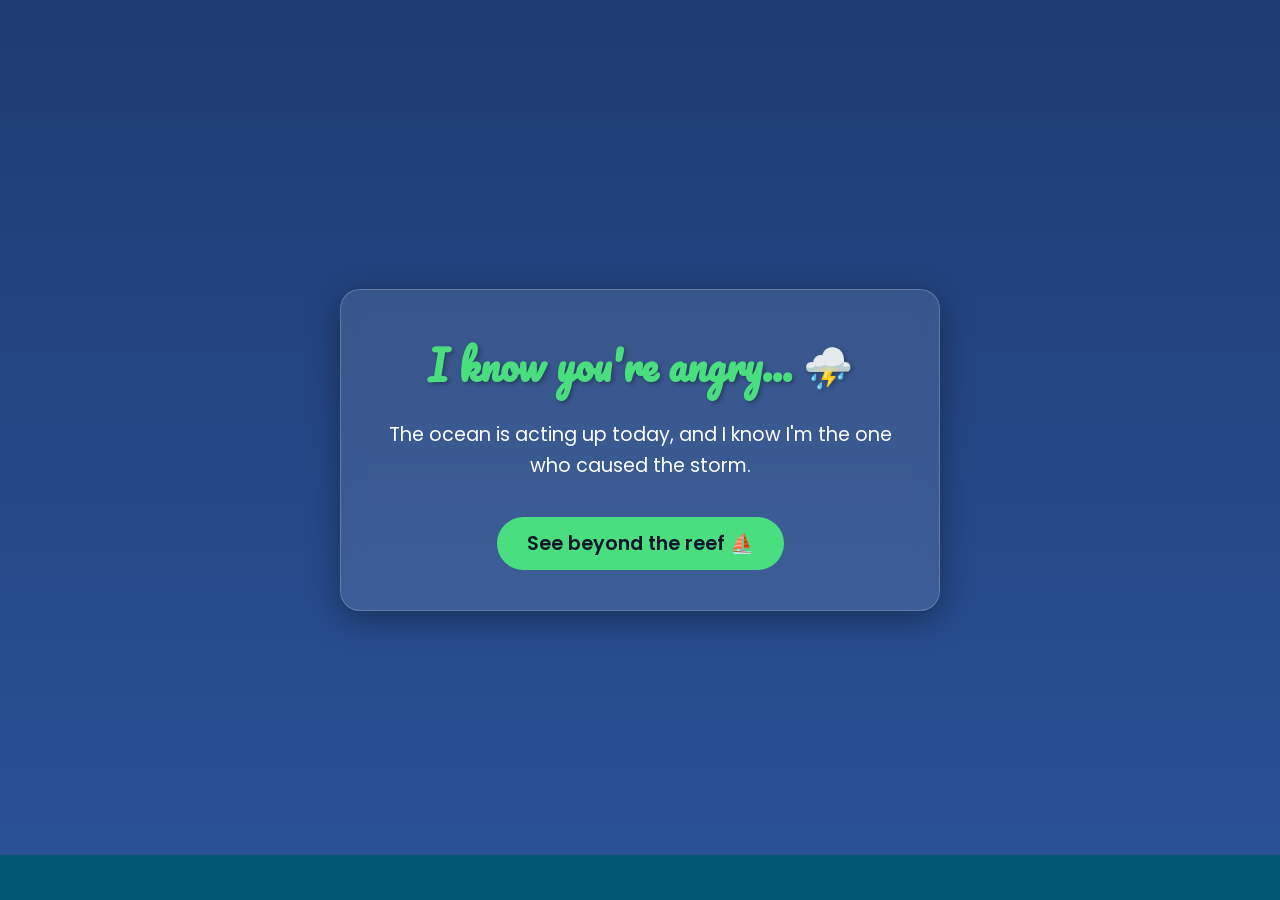
==== index.html @ 556d73a4 "Add files via upload" ====
<!DOCTYPE html>
<html lang="en">
<head>
    <meta charset="UTF-8">
    <meta name="viewport" content="width=device-width, initial-scale=1.0">
    <title>For You 🌊</title>
    <link rel="stylesheet" href="style.css">
    <!-- Google Fonts for that tropical/Moana feel -->
    <link href="https://fonts.googleapis.com/css2?family=Pacifico&family=Poppins:wght@400;600&display=swap" rel="stylesheet">
</head>
<body>

    <!-- Animated Ocean Waves Background -->
    <div class="ocean">
        <div class="wave"></div>
        <div class="wave"></div>
    </div>

    <!-- PAGE 1 -->
    <div id="page1" class="page active">
        <div class="content-box">
            <h1>I know you're angry... ⛈️</h1>
            <p>The ocean is acting up today, and I know I'm the one who caused the storm.</p>
            <button onclick="nextPage('page1', 'page2')">See beyond the reef ⛵</button>
        </div>
    </div>

    <!-- PAGE 2 -->
    <div id="page2" class="page">
        <div class="content-box">
            <h1>I'm so sorry. 🌺</h1>
            <p>I shouldn't have teased you while you were at work about my trip to see my friend. It was incredibly stupid and insensitive of me.</p>
            <p>Sometimes I can be as clueless as Heihei 🐓, but I never want to make you feel insecure or upset.</p>
            <button onclick="nextPage('page2', 'page3')">Keep sailing 🌊</button>
        </div>
    </div>

    <!-- PAGE 3 -->
    <div id="page3" class="page">
        <div class="content-box">
            <h1>Our Wayfinding 🌠</h1>
            <p class="special-text">"I never want us to be against each other. It's us vs the problem always. I value you, and I'd never knowingly do anything to risk what we have. Let's talk, fix this, and promise to never look away from each other."</p>
            <button onclick="nextPage('page3', 'page4')">One more thing...</button>
        </div>
    </div>

    <!-- PAGE 4 -->
    <div id="page4" class="page">
        <div class="content-box">
            <h1>Will you restore the heart? 💚</h1>
            <p>One last chance.<br>Can you forgive me?</p>
            <div class="button-container">
                <button id="yesBtn" onclick="showSuccess()">Yes</button>
                <button id="noBtn">No</button>
            </div>
        </div>
    </div>

    <!-- SUCCESS MESSAGE -->
    <div id="success" class="page">
        <div class="content-box heart-glow">
            <h1>Thank You! 🌀</h1>
            <p>The heart has been restored! I promise to make it up to you.</p>
            <p>Call me whenever you're ready to talk. ❤️</p>
        </div>
    </div>

    <script src="script.js"></script>
</body>
</html>
---- style.css ----
* {
    margin: 0;
    padding: 0;
    box-sizing: border-box;
}

body {
    font-family: 'Poppins', sans-serif;
    background: linear-gradient(180deg, #1e3c72 0%, #2a5298 100%); /* Deep ocean blue */
    color: #fff;
    height: 100vh;
    overflow: hidden;
    position: relative;
    display: flex;
    justify-content: center;
    align-items: center;
}

h1 {
    font-family: 'Pacifico', cursive;
    color: #4ade80; /* Te Fiti Green */
    margin-bottom: 20px;
    font-size: 2.5rem;
    text-shadow: 2px 2px 4px rgba(0,0,0,0.3);
}

p {
    font-size: 1.2rem;
    line-height: 1.6;
    margin-bottom: 20px;
}

.special-text {
    font-style: italic;
    color: #fde047; /* Starlight / Sand yellow */
    background: rgba(0, 0, 0, 0.2);
    padding: 20px;
    border-radius: 15px;
    border-left: 4px solid #4ade80;
}

.page {
    display: none;
    opacity: 0;
    transition: opacity 0.8s ease-in-out;
    width: 90%;
    max-width: 600px;
    text-align: center;
    z-index: 10;
}

.page.active {
    display: block;
    opacity: 1;
}

.content-box {
    background: rgba(255, 255, 255, 0.1);
    backdrop-filter: blur(10px);
    padding: 40px;
    border-radius: 20px;
    border: 1px solid rgba(255, 255, 255, 0.2);
    box-shadow: 0 8px 32px 0 rgba(0, 0, 0, 0.37);
}

.heart-glow {
    box-shadow: 0 0 50px #4ade80;
    border: 1px solid #4ade80;
}

button {
    background: #4ade80;
    color: #0f172a;
    border: none;
    padding: 12px 30px;
    font-size: 1.2rem;
    font-family: 'Poppins', sans-serif;
    font-weight: 600;
    border-radius: 50px;
    cursor: pointer;
    transition: transform 0.2s, box-shadow 0.2s;
    margin-top: 15px;
}

button:hover {
    transform: scale(1.05);
    box-shadow: 0 4px 15px rgba(74, 222, 128, 0.4);
}

.button-container {
    display: flex;
    justify-content: center;
    gap: 20px;
    margin-top: 30px;
    position: relative;
}

#noBtn {
    background: #ef4444; /* Red for No */
    color: white;
}

/* --- Animated Ocean Waves --- */
.ocean {
    height: 5%;
    width: 100%;
    position: absolute;
    bottom: 0;
    left: 0;
    background: #015871;
}

.wave {
    background: url(https://s3-us-west-2.amazonaws.com/s.cdpn.io/85486/wave.svg) repeat-x;
    position: absolute;
    top: -198px;
    width: 6400px;
    height: 198px;
    animation: wave 7s cubic-bezier( 0.36, 0.45, 0.63, 0.53) infinite;
    transform: translate3d(0, 0, 0);
    opacity: 0.6;
}

.wave:nth-of-type(2) {
    top: -175px;
    animation: wave 7s cubic-bezier( 0.36, 0.45, 0.63, 0.53) -.125s infinite, swell 7s ease -1.25s infinite;
    opacity: 1;
}

@keyframes wave {
    0% { margin-left: 0; }
    100% { margin-left: -1600px; }
}

@keyframes swell {
    0%, 100% { transform: translate3d(0,-25px,0); }
    50% { transform: translate3d(0,5px,0); }
}
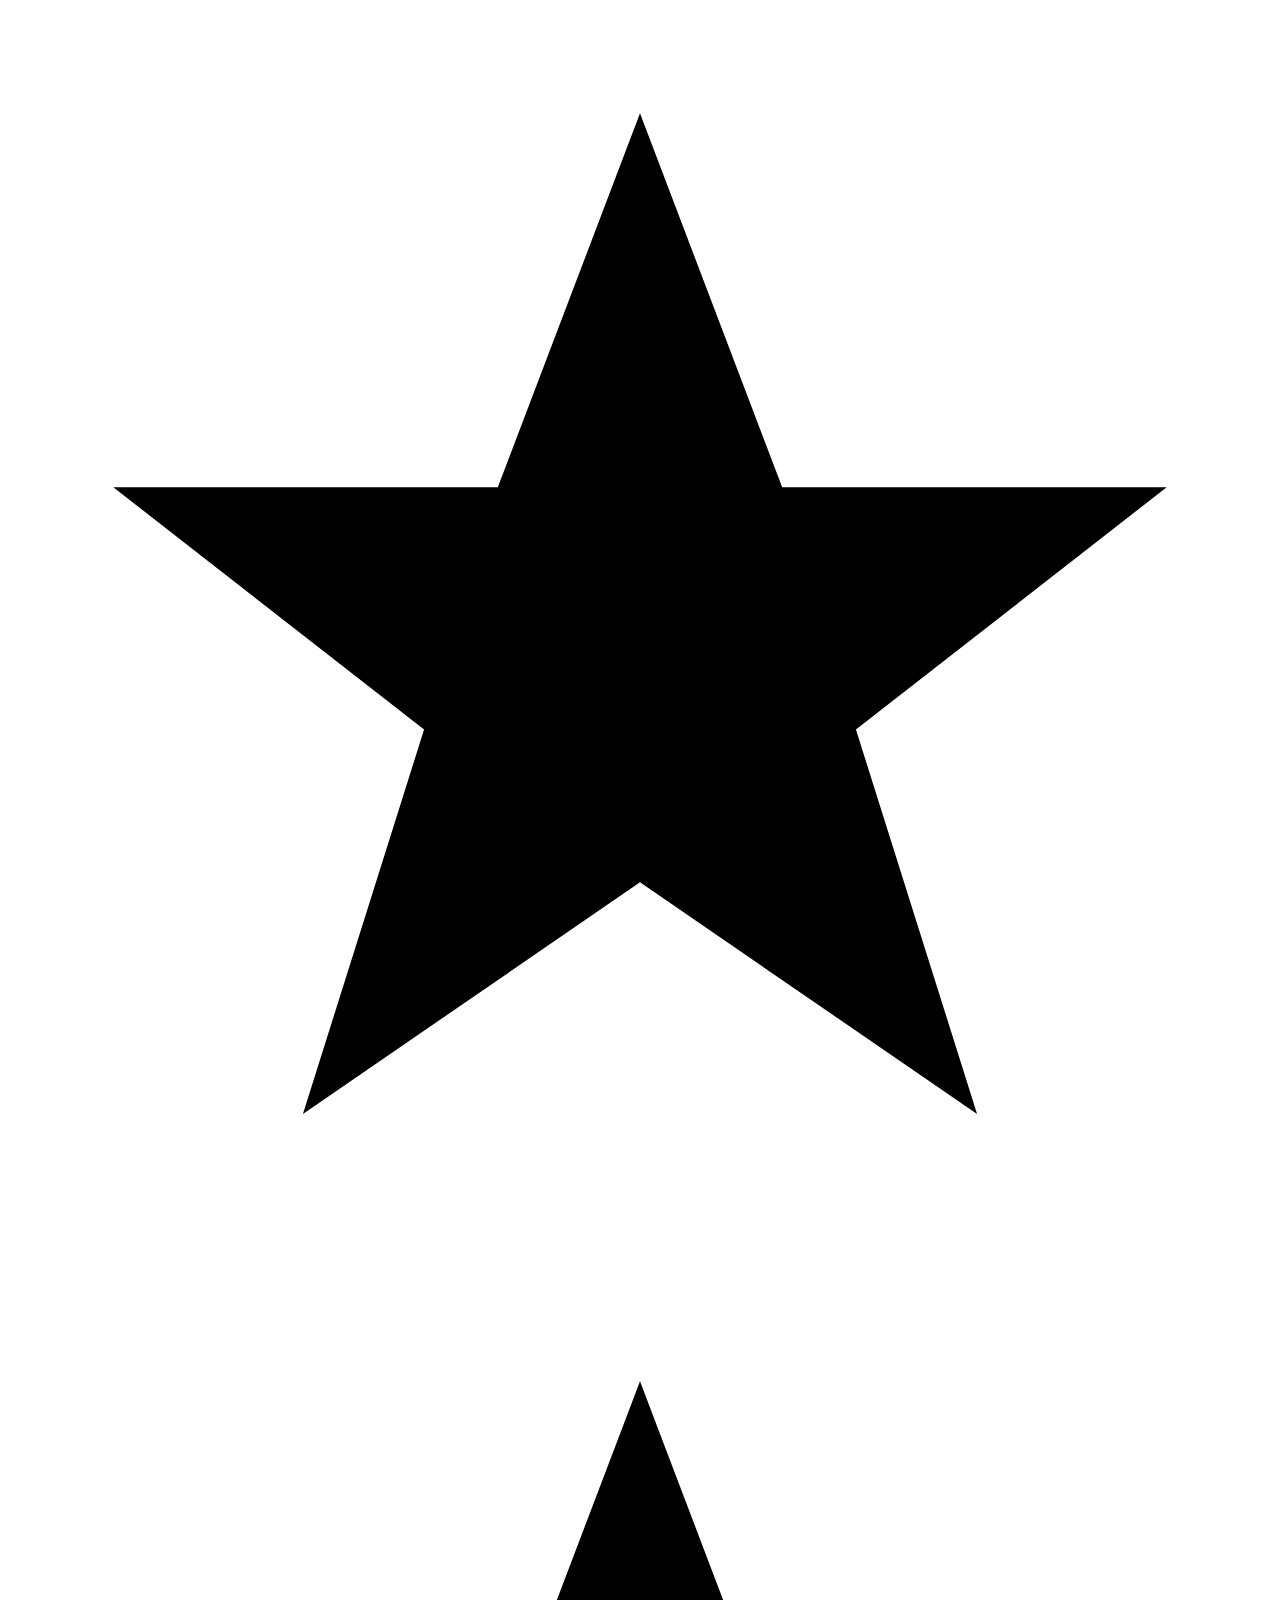
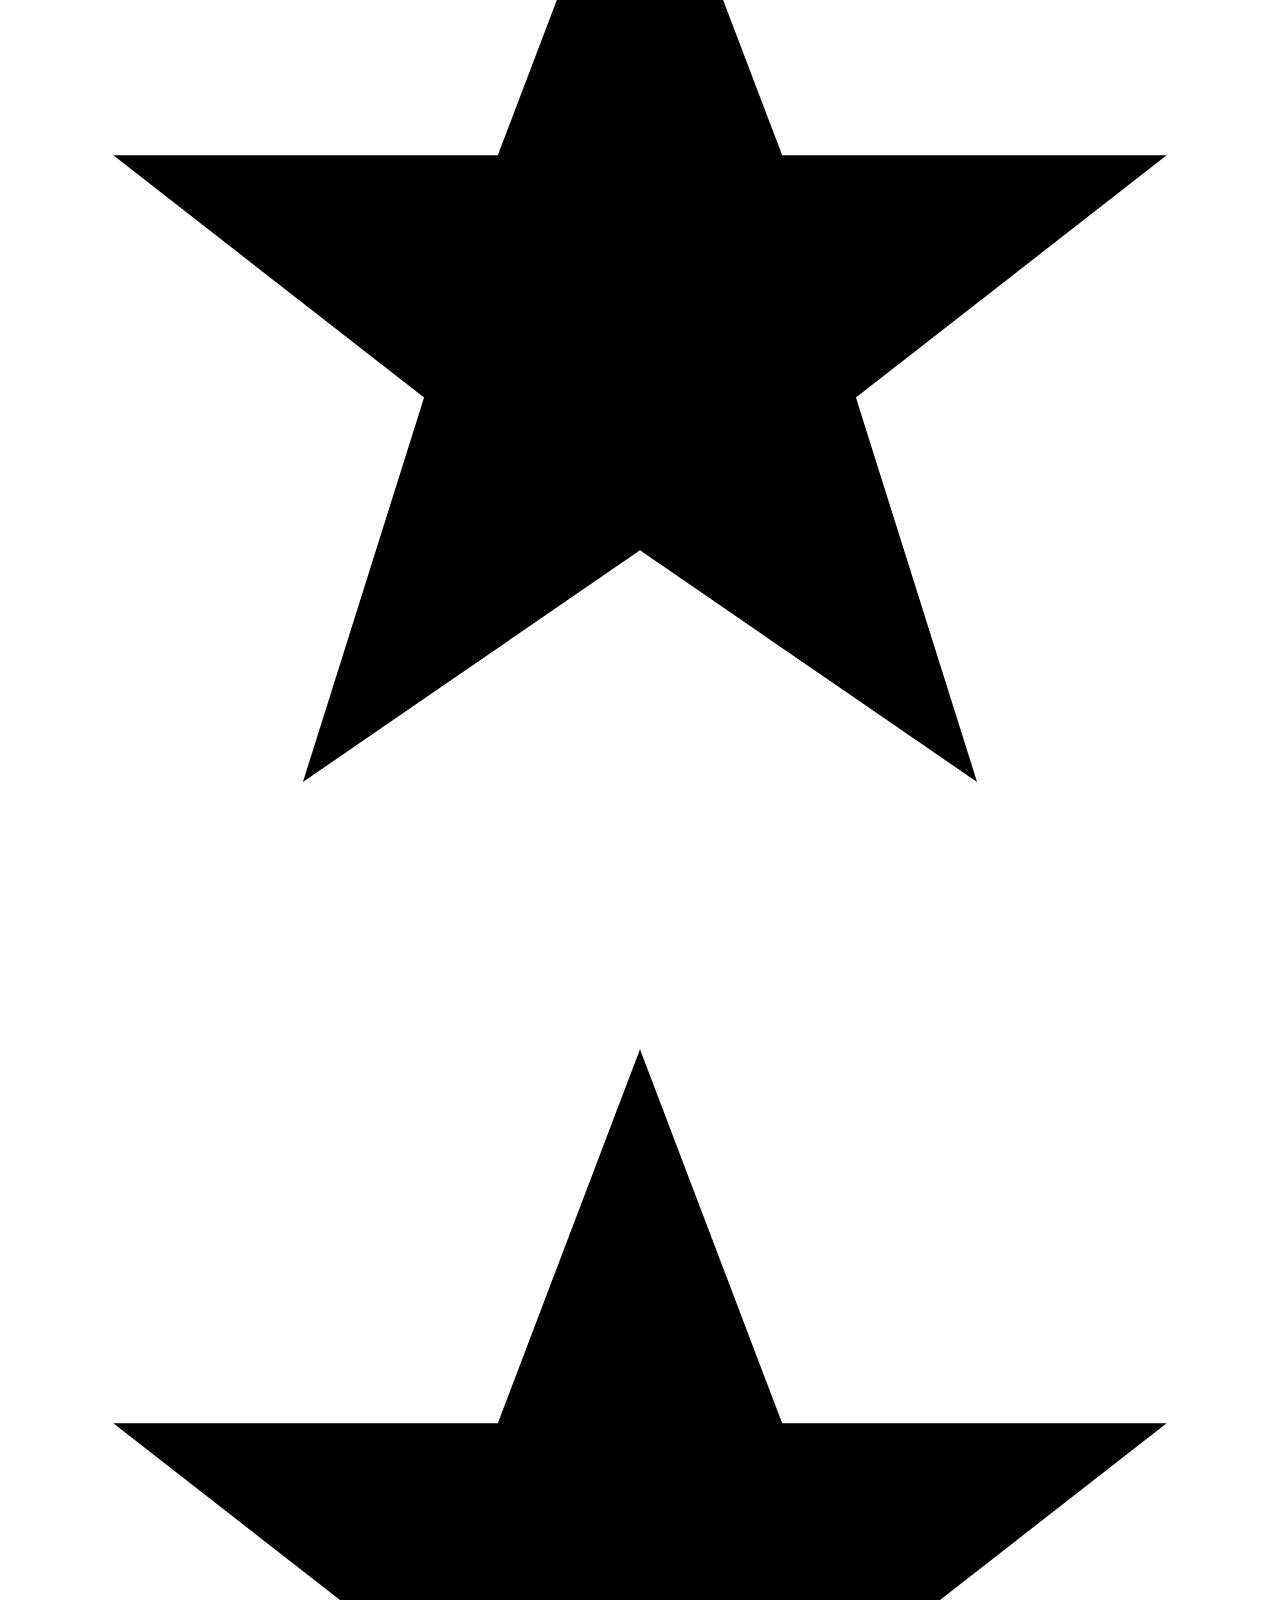
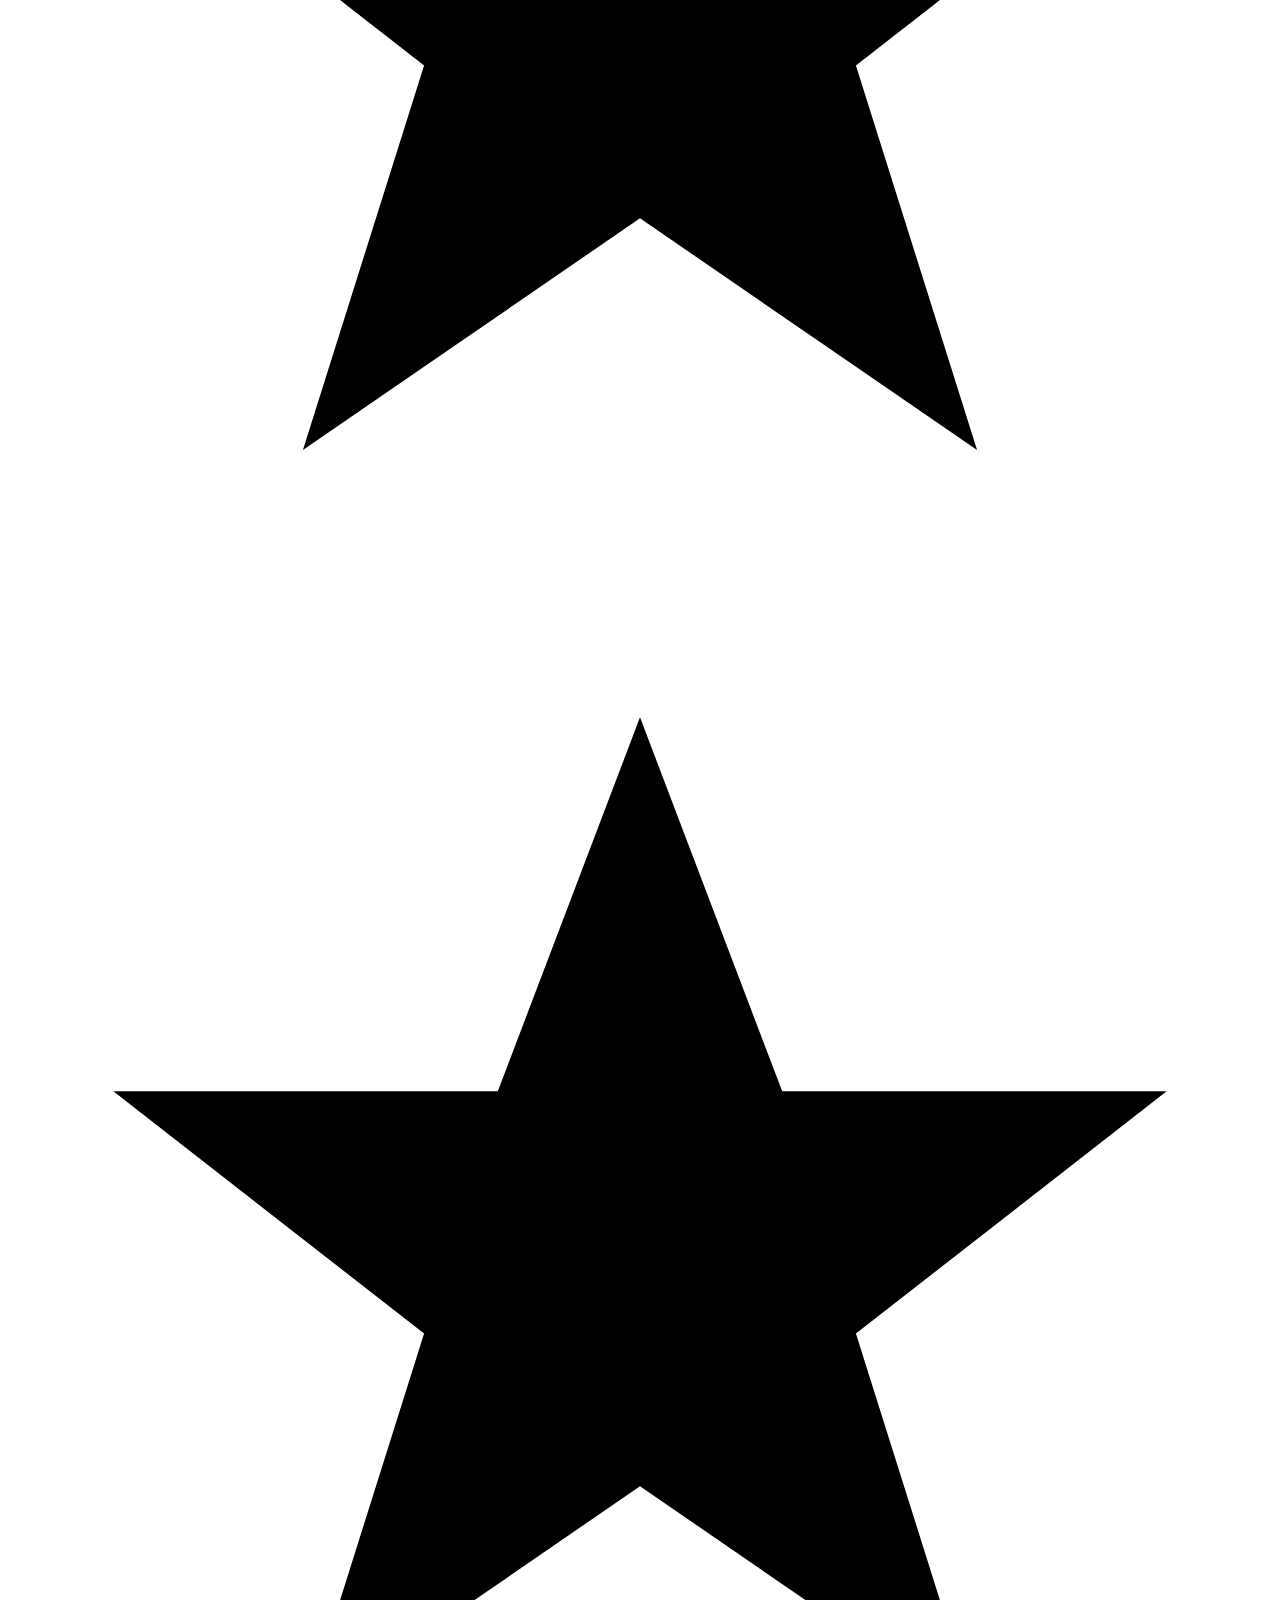
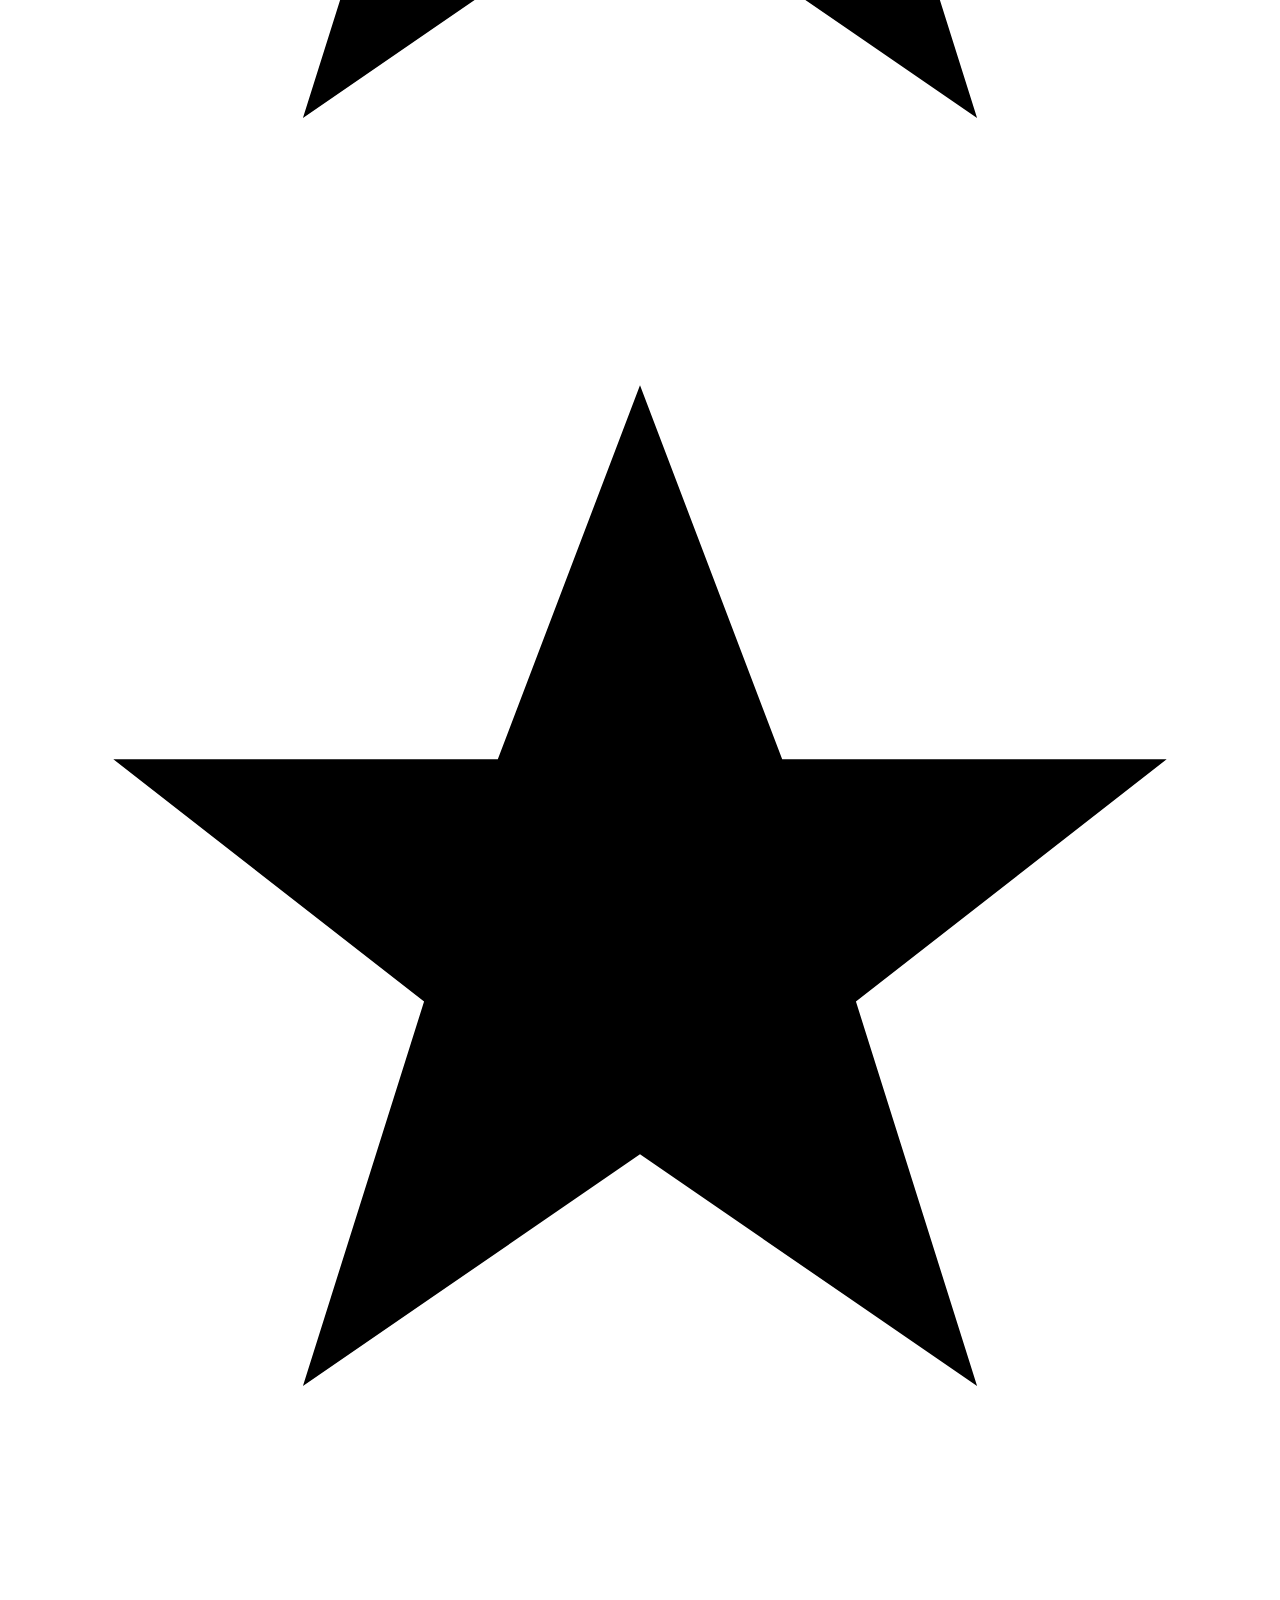
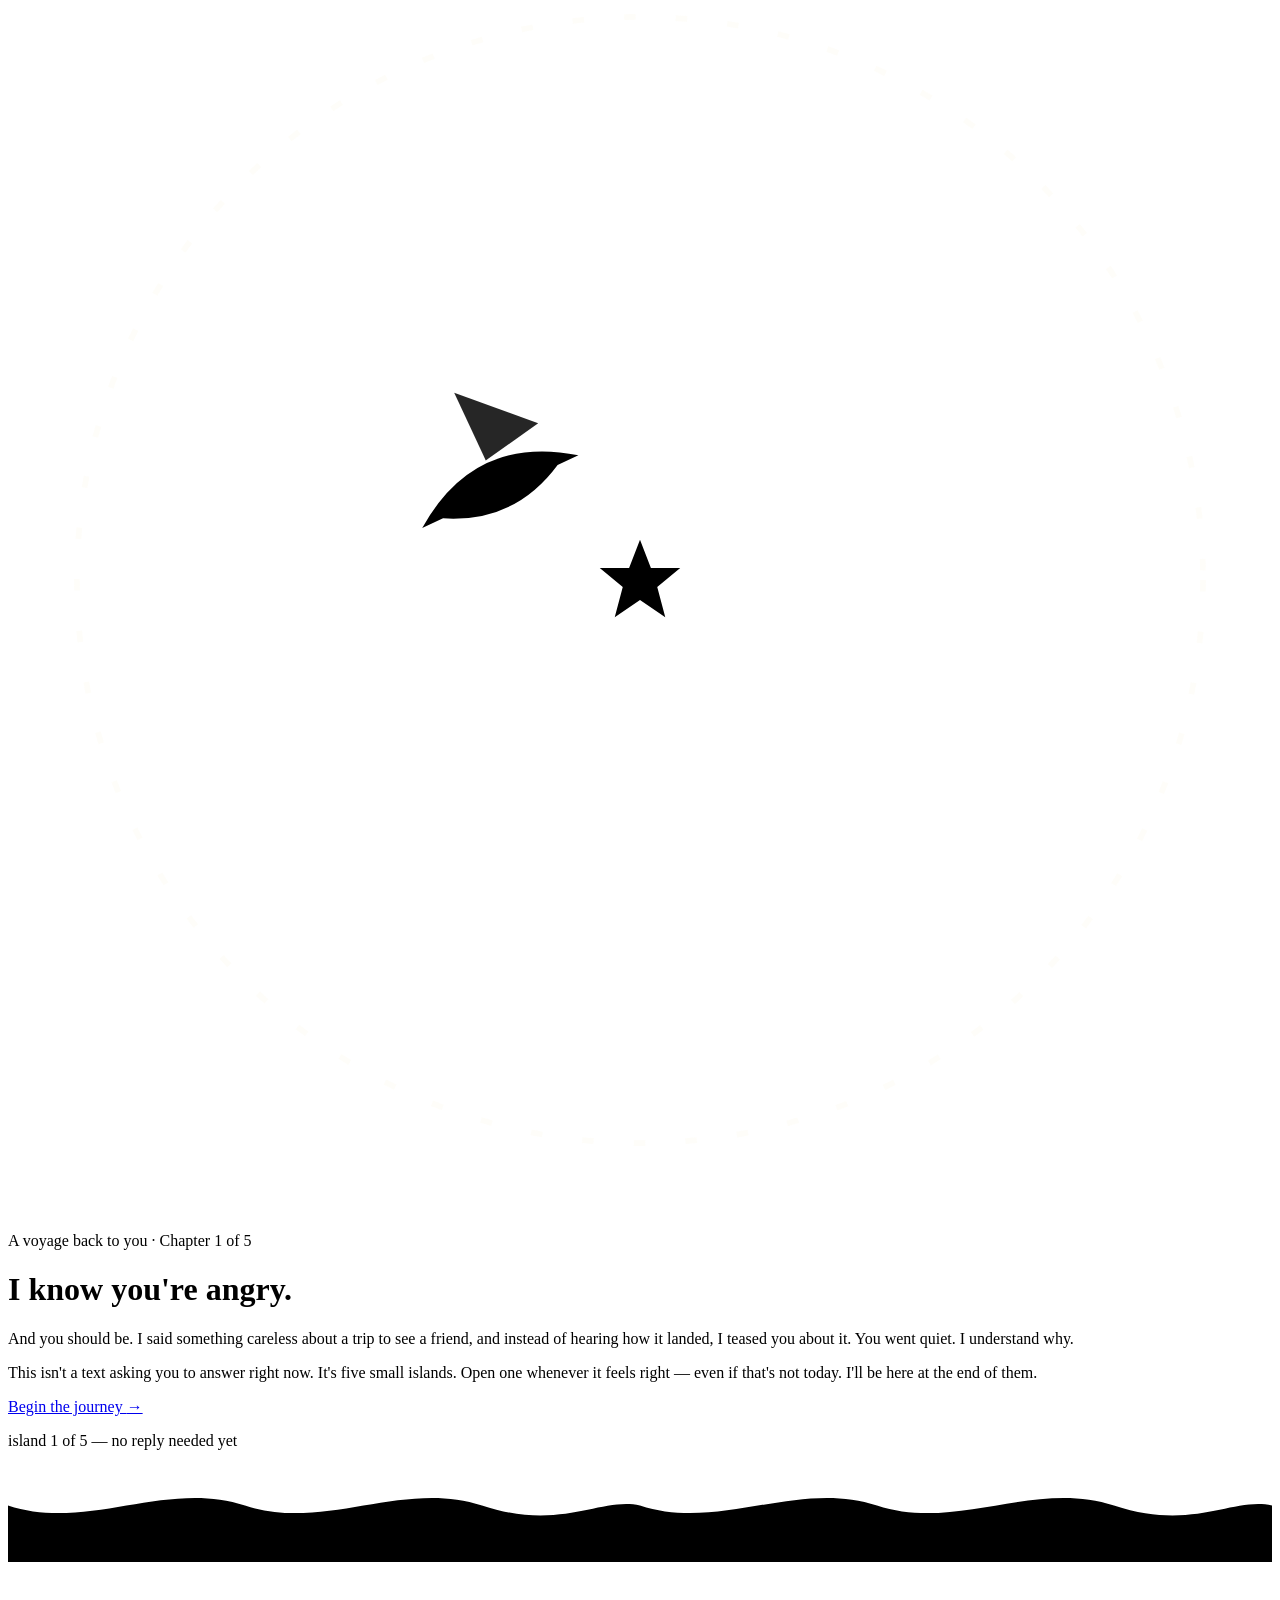
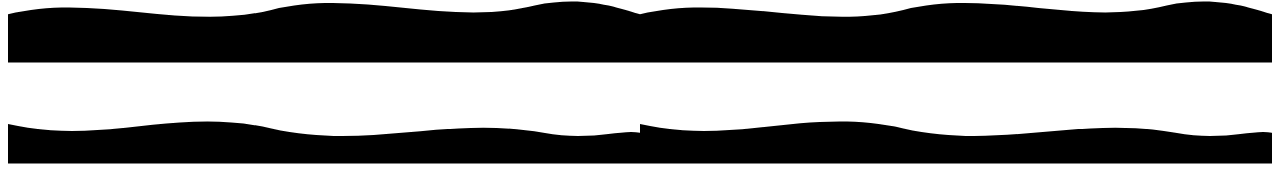
==== commit 633c29ed: "Add files via upload" ====
--- a/index.html
+++ b/index.html
@@ -1,70 +1,78 @@
-<!DOCTYPE html>
-<html lang="en">
-<head>
-    <meta charset="UTF-8">
-    <meta name="viewport" content="width=device-width, initial-scale=1.0">
-    <title>For You 🌊</title>
-    <link rel="stylesheet" href="style.css">
-    <!-- Google Fonts for that tropical/Moana feel -->
-    <link href="https://fonts.googleapis.com/css2?family=Pacifico&family=Poppins:wght@400;600&display=swap" rel="stylesheet">
-</head>
-<body>
-
-    <!-- Animated Ocean Waves Background -->
-    <div class="ocean">
-        <div class="wave"></div>
-        <div class="wave"></div>
-    </div>
-
-    <!-- PAGE 1 -->
-    <div id="page1" class="page active">
-        <div class="content-box">
-            <h1>I know you're angry... ⛈️</h1>
-            <p>The ocean is acting up today, and I know I'm the one who caused the storm.</p>
-            <button onclick="nextPage('page1', 'page2')">See beyond the reef ⛵</button>
-        </div>
-    </div>
-
-    <!-- PAGE 2 -->
-    <div id="page2" class="page">
-        <div class="content-box">
-            <h1>I'm so sorry. 🌺</h1>
-            <p>I shouldn't have teased you while you were at work about my trip to see my friend. It was incredibly stupid and insensitive of me.</p>
-            <p>Sometimes I can be as clueless as Heihei 🐓, but I never want to make you feel insecure or upset.</p>
-            <button onclick="nextPage('page2', 'page3')">Keep sailing 🌊</button>
-        </div>
-    </div>
-
-    <!-- PAGE 3 -->
-    <div id="page3" class="page">
-        <div class="content-box">
-            <h1>Our Wayfinding 🌠</h1>
-            <p class="special-text">"I never want us to be against each other. It's us vs the problem always. I value you, and I'd never knowingly do anything to risk what we have. Let's talk, fix this, and promise to never look away from each other."</p>
-            <button onclick="nextPage('page3', 'page4')">One more thing...</button>
-        </div>
-    </div>
-
-    <!-- PAGE 4 -->
-    <div id="page4" class="page">
-        <div class="content-box">
-            <h1>Will you restore the heart? 💚</h1>
-            <p>One last chance.<br>Can you forgive me?</p>
-            <div class="button-container">
-                <button id="yesBtn" onclick="showSuccess()">Yes</button>
-                <button id="noBtn">No</button>
-            </div>
-        </div>
-    </div>
-
-    <!-- SUCCESS MESSAGE -->
-    <div id="success" class="page">
-        <div class="content-box heart-glow">
-            <h1>Thank You! 🌀</h1>
-            <p>The heart has been restored! I promise to make it up to you.</p>
-            <p>Call me whenever you're ready to talk. ❤️</p>
-        </div>
-    </div>
-
-    <script src="script.js"></script>
-</body>
-</html>+<!DOCTYPE html>
+<html lang="en">
+<head>
+<meta charset="UTF-8">
+<meta name="viewport" content="width=device-width, initial-scale=1.0">
+<title>Wayfinder · Chapter 1</title>
+<meta name="description" content="I know you're angry. Read when you're ready.">
+<link rel="stylesheet" href="assets/style.css">
+<link rel="icon" href="assets/favicon.svg" type="image/svg+xml">
+</head>
+<body>
+
+<div class="sky"></div>
+<div class="stars" aria-hidden="true"></div>
+<div class="petals" aria-hidden="true"></div>
+
+<nav class="wayfinder-nav" aria-label="Chapters">
+  <a href="index.html" class="wf-link current reachable" aria-label="Chapter 1: I know you're angry" aria-current="page">
+    <svg viewBox="0 0 24 24"><path class="wf-star-path" d="M12 2 L14.7 9.1 L22 9.1 L16.1 13.7 L18.4 21 L12 16.6 L5.6 21 L7.9 13.7 L2 9.1 L9.3 9.1 Z"/></svg>
+  </a>
+  <span class="wf-line"></span>
+  <span class="wf-link"><svg viewBox="0 0 24 24"><path class="wf-star-path" d="M12 2 L14.7 9.1 L22 9.1 L16.1 13.7 L18.4 21 L12 16.6 L5.6 21 L7.9 13.7 L2 9.1 L9.3 9.1 Z"/></svg></span>
+  <span class="wf-line"></span>
+  <span class="wf-link"><svg viewBox="0 0 24 24"><path class="wf-star-path" d="M12 2 L14.7 9.1 L22 9.1 L16.1 13.7 L18.4 21 L12 16.6 L5.6 21 L7.9 13.7 L2 9.1 L9.3 9.1 Z"/></svg></span>
+  <span class="wf-line"></span>
+  <span class="wf-link"><svg viewBox="0 0 24 24"><path class="wf-star-path" d="M12 2 L14.7 9.1 L22 9.1 L16.1 13.7 L18.4 21 L12 16.6 L5.6 21 L7.9 13.7 L2 9.1 L9.3 9.1 Z"/></svg></span>
+  <span class="wf-line"></span>
+  <span class="wf-link"><svg viewBox="0 0 24 24"><path class="wf-star-path" d="M12 2 L14.7 9.1 L22 9.1 L16.1 13.7 L18.4 21 L12 16.6 L5.6 21 L7.9 13.7 L2 9.1 L9.3 9.1 Z"/></svg></span>
+</nav>
+
+<main class="stage">
+  <div class="spiral-mark" aria-hidden="true">
+    <svg viewBox="-10 -10 220 220" xmlns="http://www.w3.org/2000/svg">
+      <circle cx="100" cy="100" r="98" fill="none" stroke="rgba(251,243,228,.22)" stroke-width="1" stroke-dasharray="2 7"/>
+      <path d="M102.0,100.0 L102.2,100.3 L102.4,100.6 L102.5,100.9 L102.5,101.3 L102.6,101.7 L102.5,102.1 L102.4,102.5 L102.2,103.0 L102.0,103.4 L101.6,103.8 L101.2,104.2 L100.8,104.5 L100.3,104.8 L99.7,105.0 L99.1,105.1 L98.4,105.2 L97.7,105.2 L97.0,105.0 L96.4,104.8 L95.7,104.5 L95.0,104.1 L94.4,103.6 L93.8,103.1 L93.3,102.4 L92.8,101.6 L92.5,100.8 L92.2,99.9 L92.1,99.0 L92.0,98.0 L92.1,97.0 L92.3,96.1 L92.7,95.1 L93.1,94.1 L93.7,93.2 L94.4,92.3 L95.3,91.6 L96.2,90.9 L97.2,90.3 L98.3,89.8 L99.5,89.5 L100.8,89.3 L102.1,89.2 L103.4,89.3 L104.7,89.6 L106.0,90.0 L107.2,90.6 L108.4,91.4 L109.5,92.3 L110.5,93.3 L111.4,94.5 L112.2,95.8 L112.8,97.2 L113.3,98.7 L113.5,100.2 L113.6,101.8 L113.5,103.5 L113.2,105.1 L112.7,106.7 L112.0,108.3 L111.2,109.7 L110.1,111.1 L108.8,112.4 L107.4,113.5 L105.9,114.5 L104.2,115.3 L102.4,115.9 L100.6,116.3 L98.7,116.5 L96.7,116.4 L94.8,116.1 L92.8,115.6 L91.0,114.8 L89.2,113.9 L87.5,112.6 L85.9,111.2 L84.5,109.6 L83.3,107.9 L82.3,105.9 L81.5,103.9 L81.0,101.7 L80.7,99.5 L80.7,97.2 L80.9,94.9 L81.5,92.7 L82.3,90.4 L83.3,88.3 L84.6,86.3 L86.2,84.5 L88.0,82.8 L89.9,81.3 L92.1,80.1 L94.4,79.1 L96.9,78.4 L99.4,77.9 L102.0,77.8 L104.6,78.0 L107.2,78.5 L109.8,79.3 L112.2,80.3 L114.6,81.7 L116.7,83.4 L118.7,85.3 L120.5,87.5 L122.0,89.9 L123.2,92.5 L124.2,95.2 L124.8,98.0 L125.0,100.9 L125.0,103.8 L124.6,106.8 L123.8,109.7 L122.7,112.5 L121.3,115.2 L119.5,117.7 L117.5,120.0 L115.1,122.1 L112.6,123.9 L109.8,125.4 L106.8,126.6 L103.7,127.4 L100.5,127.8 L97.2,127.9 L94.0,127.6 L90.7,126.9 L87.5,125.9 L84.5,124.4 L81.6,122.6 L79.0,120.5 L76.6,118.0 L74.4,115.3 L72.7,112.3 L71.2,109.1 L70.1,105.7 L69.5,102.2 L69.2,98.6 L69.4,95.0 L69.9,91.4 L70.9,87.9 L72.4,84.5 L74.2,81.2"
+        fill="none" stroke="var(--gold)" stroke-width="2.6" stroke-linecap="round"/>
+      <g transform="translate(100,100)">
+        <path d="M0,-7 L1.9,-2.1 L7,-2.1 L3,1.2 L4.4,6.5 L0,3.5 L-4.4,6.5 L-3,1.2 L-7,-2.1 L-1.9,-2.1 Z" fill="var(--foam)"/>
+      </g>
+      <g transform="translate(74,81) rotate(-25)">
+        <path d="M-15,4 Q0,-7 15,4 L11,4 Q0,10 -11,4 Z" fill="var(--coral)"/>
+        <line x1="0" y1="4" x2="0" y2="-15" stroke="var(--foam)" stroke-width="1.6"/>
+        <path d="M0,-15 L11,-4 L0,-2 Z" fill="var(--foam)" opacity=".85"/>
+      </g>
+    </svg>
+  </div>
+
+  <p class="eyebrow">A voyage back to you · Chapter 1 of 5</p>
+  <h1 class="headline" data-reveal>I know you're angry.</h1>
+
+  <p class="lede">And you should be. I said something careless about a trip to see a friend, and instead of hearing how it landed, I teased you about it. You went quiet. I understand why.</p>
+  <p class="lede">This isn't a text asking you to answer right now. It's five small islands. Open one whenever it feels right — even if that's not today. I'll be here at the end of them.</p>
+
+  <div class="btn-row">
+    <a class="btn btn-primary" href="page2.html">Begin the journey <span class="btn-arrow" aria-hidden="true">→</span></a>
+  </div>
+
+  <p class="page-foot">island 1 of 5 — no reply needed yet</p>
+</main>
+
+<div class="ocean" aria-hidden="true">
+  <svg class="wave1" viewBox="0 0 2880 220" preserveAspectRatio="none" xmlns="http://www.w3.org/2000/svg">
+    <defs><path id="w1a" d="M0,90 C180,150 360,30 540,90 C720,150 900,30 1080,90 C1260,150 1350,70 1440,90 L1440,220 L0,220 Z"/></defs>
+    <use href="#w1a"/><use href="#w1a" x="1440"/>
+  </svg>
+  <svg class="wave2" viewBox="0 0 2880 220" preserveAspectRatio="none" xmlns="http://www.w3.org/2000/svg">
+    <defs><path id="w1b" d="M0,110 C200,60 400,150 600,100 C800,50 1000,140 1200,90 C1320,65 1400,100 1440,110 L1440,220 L0,220 Z"/></defs>
+    <use href="#w1b"/><use href="#w1b" x="1440"/>
+  </svg>
+  <svg class="wave3" viewBox="0 0 2880 220" preserveAspectRatio="none" xmlns="http://www.w3.org/2000/svg">
+    <defs><path id="w1c" d="M0,130 C220,180 380,90 600,140 C820,190 1000,110 1220,150 C1330,170 1400,140 1440,150 L1440,220 L0,220 Z"/></defs>
+    <use href="#w1c"/><use href="#w1c" x="1440"/>
+  </svg>
+</div>
+
+<script src="assets/script.js"></script>
+</body>
+</html>
